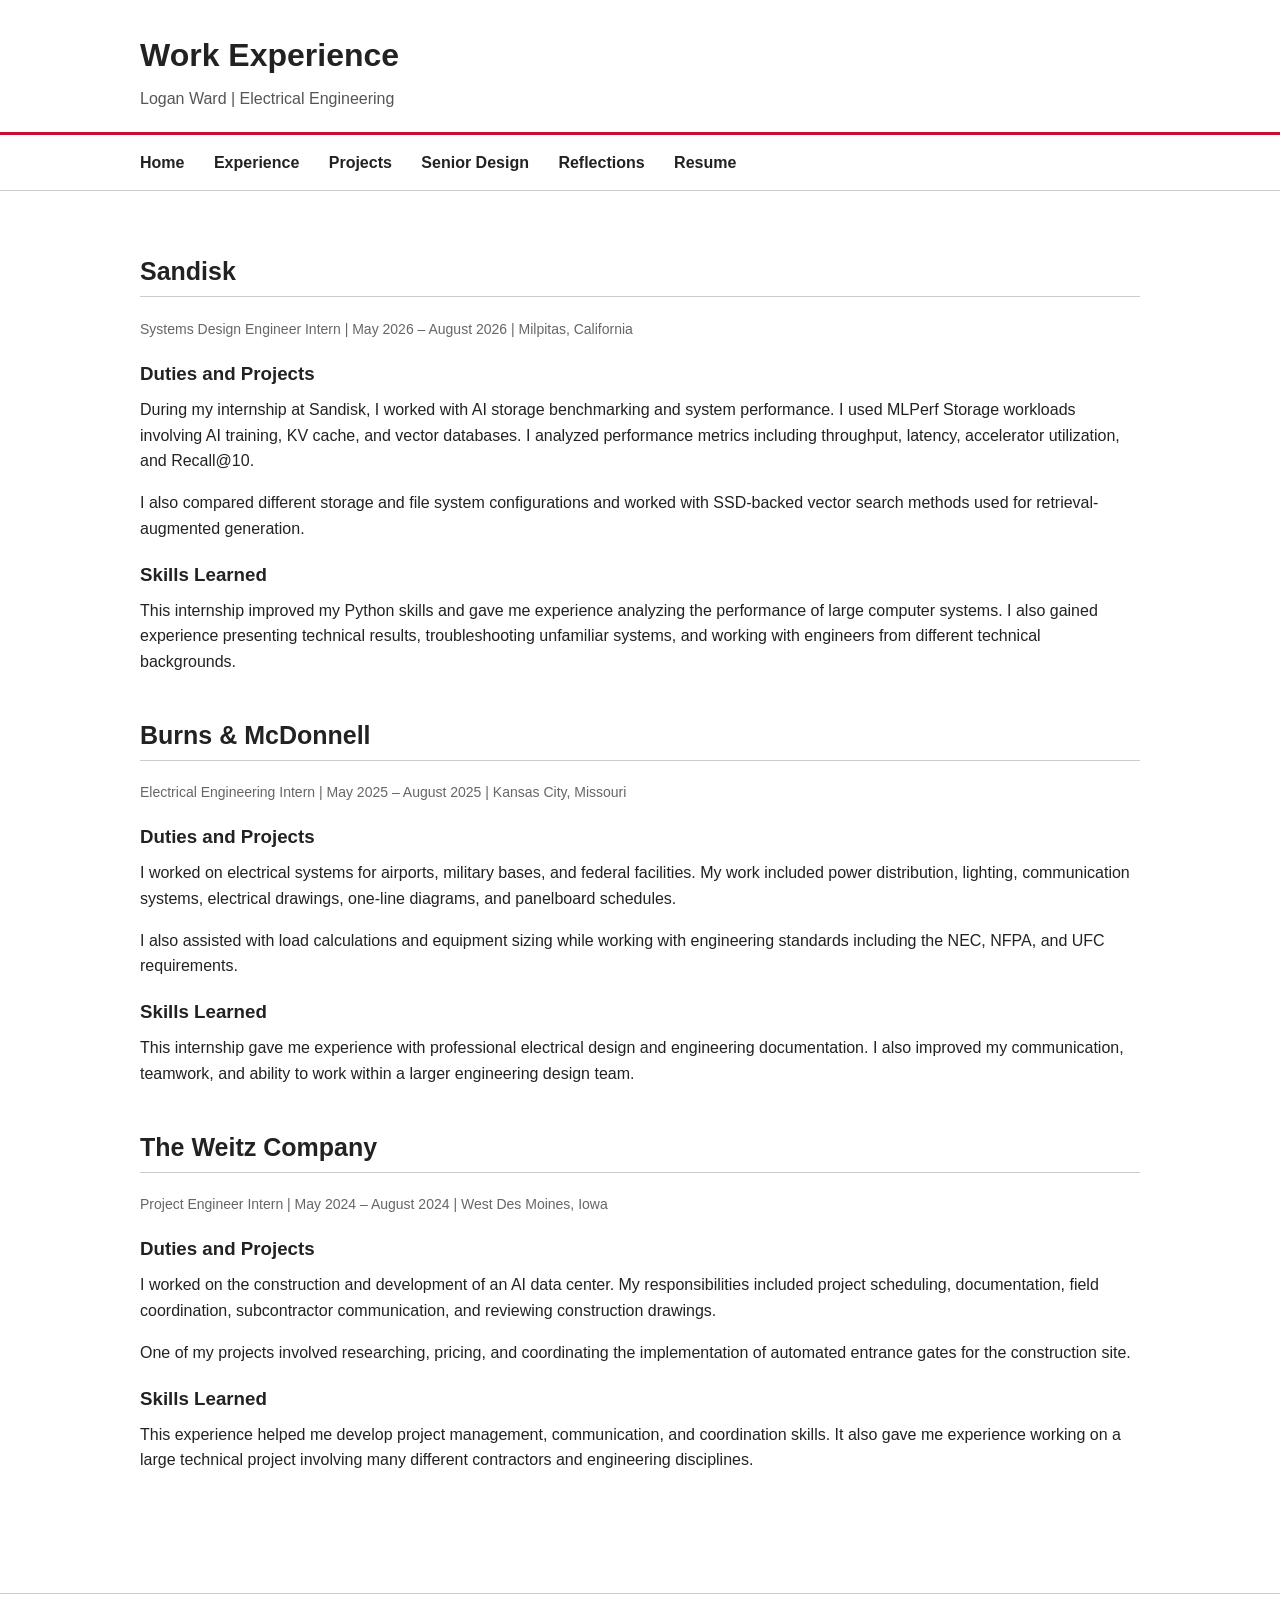
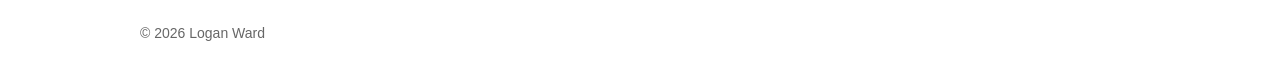
==== experience.html @ f32042ed "Create experience.html" ====
<!DOCTYPE html>
<html lang="en">

<head>
    <meta charset="UTF-8">
    <meta name="viewport" content="width=device-width, initial-scale=1.0">
    <title>Experience | Logan Ward</title>
    <link rel="stylesheet" href="style.css">
</head>

<body>

    <header>
        <div class="container">
            <h1>Work Experience</h1>
            <p>Logan Ward | Electrical Engineering</p>
        </div>
    </header>

    <nav>
        <div class="container">
            <a href="index.html">Home</a>
            <a href="experience.html">Experience</a>
            <a href="projects.html">Projects</a>
            <a href="senior-design.html">Senior Design</a>
            <a href="reflections.html">Reflections</a>
            <a href="resume.pdf" target="_blank">Resume</a>
        </div>
    </nav>

    <main>
        <div class="container">

            <section class="entry">

                <h2>Sandisk</h2>

                <p class="entry-info">
                    Systems Design Engineer Intern | May 2026 – August 2026
                    | Milpitas, California
                </p>

                <h3>Duties and Projects</h3>

                <p>
                    During my internship at Sandisk, I worked with AI storage
                    benchmarking and system performance. I used MLPerf Storage
                    workloads involving AI training, KV cache, and vector
                    databases. I analyzed performance metrics including
                    throughput, latency, accelerator utilization, and Recall@10.
                </p>

                <p>
                    I also compared different storage and file system
                    configurations and worked with SSD-backed vector search
                    methods used for retrieval-augmented generation.
                </p>

                <h3>Skills Learned</h3>

                <p>
                    This internship improved my Python skills and gave me
                    experience analyzing the performance of large computer
                    systems. I also gained experience presenting technical
                    results, troubleshooting unfamiliar systems, and working
                    with engineers from different technical backgrounds.
                </p>

            </section>


            <section class="entry">

                <h2>Burns & McDonnell</h2>

                <p class="entry-info">
                    Electrical Engineering Intern | May 2025 – August 2025
                    | Kansas City, Missouri
                </p>

                <h3>Duties and Projects</h3>

                <p>
                    I worked on electrical systems for airports, military
                    bases, and federal facilities. My work included power
                    distribution, lighting, communication systems, electrical
                    drawings, one-line diagrams, and panelboard schedules.
                </p>

                <p>
                    I also assisted with load calculations and equipment
                    sizing while working with engineering standards including
                    the NEC, NFPA, and UFC requirements.
                </p>

                <h3>Skills Learned</h3>

                <p>
                    This internship gave me experience with professional
                    electrical design and engineering documentation. I also
                    improved my communication, teamwork, and ability to work
                    within a larger engineering design team.
                </p>

            </section>


            <section class="entry">

                <h2>The Weitz Company</h2>

                <p class="entry-info">
                    Project Engineer Intern | May 2024 – August 2024
                    | West Des Moines, Iowa
                </p>

                <h3>Duties and Projects</h3>

                <p>
                    I worked on the construction and development of an AI data
                    center. My responsibilities included project scheduling,
                    documentation, field coordination, subcontractor
                    communication, and reviewing construction drawings.
                </p>

                <p>
                    One of my projects involved researching, pricing, and
                    coordinating the implementation of automated entrance
                    gates for the construction site.
                </p>

                <h3>Skills Learned</h3>

                <p>
                    This experience helped me develop project management,
                    communication, and coordination skills. It also gave me
                    experience working on a large technical project involving
                    many different contractors and engineering disciplines.
                </p>

            </section>

        </div>
    </main>


    <footer>
        <div class="container">
            <p>© 2026 Logan Ward</p>
        </div>
    </footer>

</body>

</html>
---- style.css ----
/* Basic Page Styling */

body {
    font-family: Arial, sans-serif;
    margin: 0;
    background-color: white;
    color: #222;
    line-height: 1.6;
}

.container {
    width: 85%;
    max-width: 1000px;
    margin: auto;
}


/* Header */

header {
    padding: 30px 0 20px 0;
    border-bottom: 3px solid #c8102e;
}

header h1 {
    margin: 0;
    font-size: 32px;
}

header p {
    margin: 5px 0 0 0;
    color: #555;
}


/* Navigation */

nav {
    padding: 15px 0;
    border-bottom: 1px solid #ccc;
}

nav a {
    color: #222;
    text-decoration: none;
    margin-right: 25px;
    font-weight: bold;
}

nav a:hover {
    color: #c8102e;
}


/* Main Content */

main {
    padding: 20px 0 50px 0;
}

section {
    margin: 40px 0;
}

h2 {
    font-size: 25px;
    border-bottom: 1px solid #ccc;
    padding-bottom: 5px;
}

h3 {
    margin-bottom: 5px;
}

p {
    margin-top: 8px;
}


/* Links */

a {
    color: #b50924;
}

a:hover {
    color: #7a0019;
}


/* Project and Experience Entries */

.entry {
    margin-bottom: 30px;
}

.entry h3 {
    margin-bottom: 3px;
}

.entry-info {
    color: #666;
    margin-top: 0;
    font-size: 14px;
}


/* Buttons / Document Links */

.button {
    display: inline-block;
    padding: 8px 14px;
    margin-top: 5px;
    border: 1px solid #333;
    color: #222;
    text-decoration: none;
}

.button:hover {
    background-color: #eee;
    color: #222;
}


/* Tables */

table {
    width: 100%;
    border-collapse: collapse;
    margin: 20px 0;
}

th,
td {
    border: 1px solid #ccc;
    padding: 10px;
    text-align: left;
}

th {
    background-color: #eee;
}


/* Images */

img {
    max-width: 100%;
    height: auto;
}


/* Footer */

footer {
    border-top: 1px solid #ccc;
    padding: 20px 0;
    margin-top: 40px;
    color: #666;
    font-size: 14px;
}


/* Mobile */

@media (max-width: 700px) {

    .container {
        width: 90%;
    }

    nav a {
        display: block;
        margin: 8px 0;
    }

}
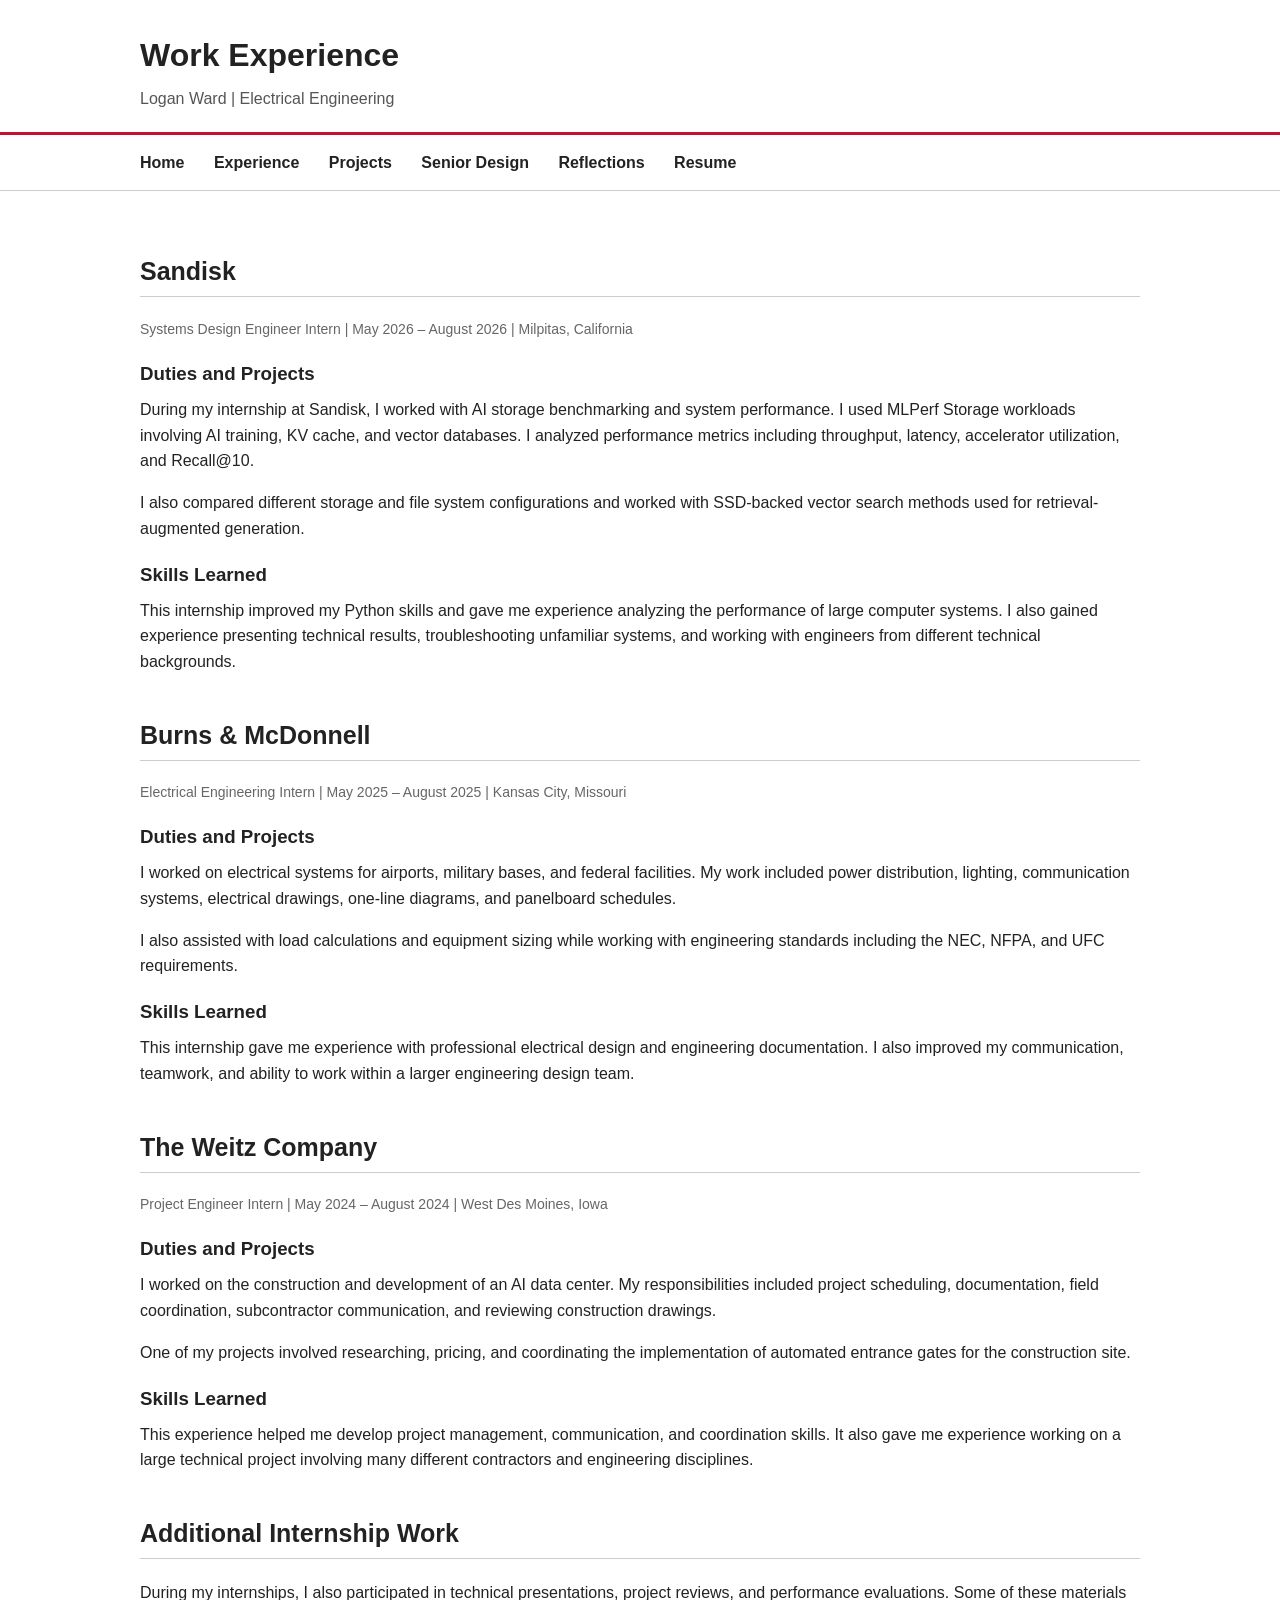
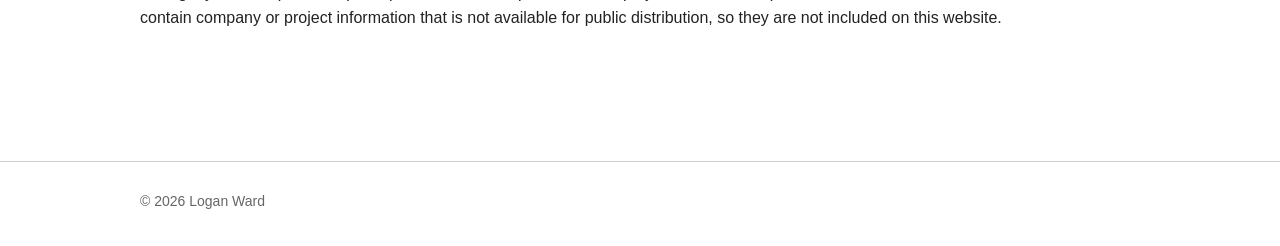
==== commit 7f3702ed: "Update experience.html" ====
--- a/experience.html
+++ b/experience.html
@@ -140,6 +140,18 @@
 
             </section>
 
+            <section>
+    <h2>Additional Internship Work</h2>
+
+    <p>
+        During my internships, I also participated in technical
+        presentations, project reviews, and performance evaluations.
+        Some of these materials contain company or project information
+        that is not available for public distribution, so they are not
+        included on this website.
+    </p>
+</section>
+
         </div>
     </main>
 
